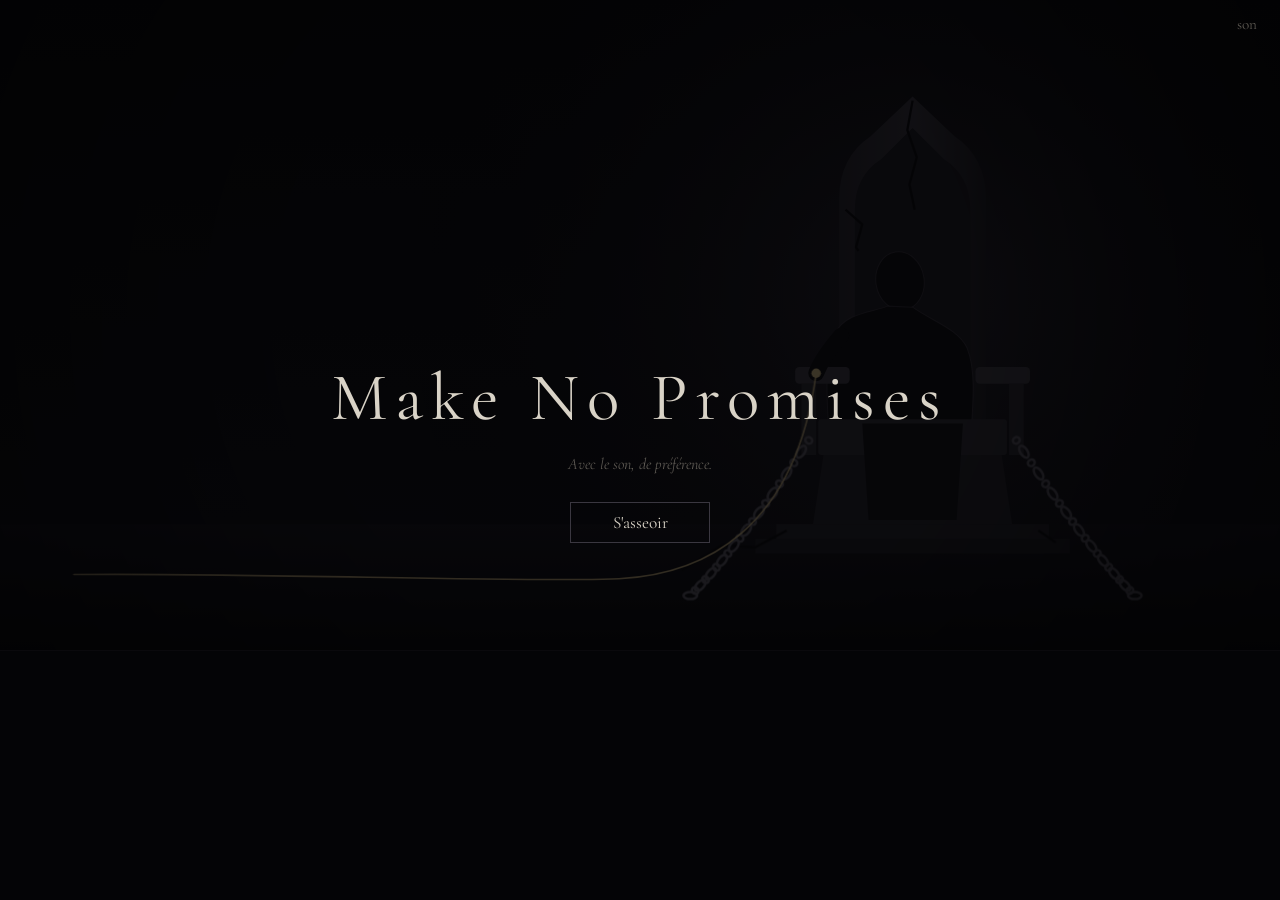
==== src/index.html @ 78f345e3 "v3 : ambiance sonore, fissures animées, fichier autonome - Son entièrement synthétisé (Web Audio) : " ====
<!doctype html>
<html lang="fr">
<head>
  <meta charset="utf-8">
  <meta name="viewport" content="width=device-width, initial-scale=1">
  <title>Make No Promises</title>
  <link rel="preconnect" href="https://fonts.googleapis.com">
  <link rel="preconnect" href="https://fonts.gstatic.com" crossorigin>
  <link href="https://fonts.googleapis.com/css2?family=Cormorant+Garamond:ital,wght@0,400;0,500;1,400&display=swap" rel="stylesheet">
  <link rel="stylesheet" href="style.css">
</head>
<body>
  <main id="game">
    <svg id="scene" viewBox="0 0 1000 620" preserveAspectRatio="xMidYMid meet" aria-hidden="false">
      <defs>
        <linearGradient id="g-sky" gradientUnits="userSpaceOnUse" x1="0" y1="0" x2="0" y2="620">
          <stop offset="0" stop-color="#050507"/>
          <stop offset="0.8" stop-color="#0d0d12"/>
        </linearGradient>
        <linearGradient id="g-floor" gradientUnits="userSpaceOnUse" x1="0" y1="500" x2="0" y2="620">
          <stop offset="0" stop-color="#131219"/>
          <stop offset="1" stop-color="#060608"/>
        </linearGradient>
        <linearGradient id="g-stone" x1="0" y1="0" x2="1" y2="0">
          <stop offset="0" stop-color="#26242c"/>
          <stop offset="0.5" stop-color="#34313a"/>
          <stop offset="1" stop-color="#1c1b21"/>
        </linearGradient>
        <radialGradient id="g-halo" gradientUnits="userSpaceOnUse" cx="760" cy="280" r="520">
          <stop offset="0" stop-color="#3a3444" stop-opacity="0.55"/>
          <stop offset="1" stop-color="#000" stop-opacity="0"/>
        </radialGradient>
        <radialGradient id="g-vignette" gradientUnits="userSpaceOnUse" cx="500" cy="300" r="720">
          <stop offset="0.45" stop-color="#000" stop-opacity="0"/>
          <stop offset="1" stop-color="#000" stop-opacity="1"/>
        </radialGradient>
        <radialGradient id="g-presence" cx="0.5" cy="0.5" r="0.5">
          <stop offset="0" stop-color="#f4ead2" stop-opacity="0.35"/>
          <stop offset="1" stop-color="#f4ead2" stop-opacity="0"/>
        </radialGradient>

        <!-- Silhouettes informes : bruit + déplacement + flou, atténués selon le poids. -->
        <filter id="f-visitor" x="-40%" y="-20%" width="180%" height="140%">
          <feTurbulence type="fractalNoise" baseFrequency="0.016" numOctaves="2" seed="4" result="noise">
            <animate attributeName="baseFrequency" dur="11s" values="0.016;0.022;0.016" repeatCount="indefinite"/>
          </feTurbulence>
          <feDisplacementMap id="f-visitor-disp" in="SourceGraphic" in2="noise" scale="40" xChannelSelector="R" yChannelSelector="G" result="warped"/>
          <feGaussianBlur id="f-visitor-blur" in="warped" stdDeviation="8"/>
        </filter>
        <filter id="f-soft" x="-20%" y="-20%" width="140%" height="140%">
          <feGaussianBlur stdDeviation="1.4"/>
        </filter>
        <filter id="f-ember" x="-20%" y="-20%" width="140%" height="140%">
          <feGaussianBlur stdDeviation="2.5"/>
        </filter>
        <filter id="f-glow" x="-50%" y="-50%" width="200%" height="200%">
          <feGaussianBlur stdDeviation="3" result="b"/>
          <feMerge><feMergeNode in="b"/><feMergeNode in="SourceGraphic"/></feMerge>
        </filter>
      </defs>

      <rect x="-1500" y="-200" width="4000" height="1020" fill="url(#g-sky)"/>
      <rect x="-1500" y="-200" width="4000" height="1020" fill="url(#g-halo)"/>

      <!-- Vérités potentielles : une branche par promesse. -->
      <g id="branches"></g>

      <!-- Sol et marches -->
      <rect x="-1500" y="500" width="4000" height="320" fill="url(#g-floor)"/>
      <rect x="610" y="514" width="300" height="14" fill="#1b1a20"/>
      <rect x="630" y="500" width="260" height="14" fill="#232128"/>

      <!-- Trône -->
      <g id="throne">
        <path d="M 690 470 L 690 190 Q 690 150 720 130 L 760 92 L 800 130 Q 830 150 830 190 L 830 470 Z" fill="url(#g-stone)"/>
        <path d="M 705 400 L 705 200 Q 705 168 730 152 L 760 122 L 790 152 Q 815 168 815 200 L 815 400 Z" fill="#1a1920"/>
        <g id="cracks-back" class="cracks"></g>
      </g>

      <!-- Le protagoniste, assis. Sa silhouette sert aussi de modèle à la silhouette récurrente. -->
      <g id="protagonist" transform="translate(748 268)">
        <g id="protagonist-shape"></g>
      </g>

      <g id="throne-front">
        <rect x="670" y="400" width="180" height="34" rx="3" fill="#2d2b33"/>
        <path d="M 675 434 L 845 434 L 855 500 L 665 500 Z" fill="#232128"/>
        <path id="robe" d="M 712 404 L 808 404 L 802 496 L 718 496 Z" fill="#101015"/>
        <rect x="648" y="350" width="52" height="16" rx="4" fill="#3a3740"/>
        <rect x="654" y="366" width="14" height="68" fill="#2a2830"/>
        <rect x="820" y="350" width="52" height="16" rx="4" fill="#3a3740"/>
        <rect x="852" y="366" width="14" height="68" fill="#2a2830"/>
        <g id="protagonist-arm"></g>
        <g id="cracks-front" class="cracks"></g>
        <g id="chains"></g>
        <g id="run-marks"></g>
        <g id="avoid-marks"></g>
      </g>
      <g id="dust"></g>

      <!-- Le fil de promesse non refermée, visible dès l'ouverture. -->
      <path id="thread" d="" fill="none" stroke="#c9b27f" stroke-width="1.6" stroke-linecap="round" opacity="0.85"/>
      <circle id="knot" cx="668" cy="356" r="4.5" fill="#c9b27f"/>

      <!-- La silhouette qui demande. -->
      <g id="visitor" tabindex="-1" aria-label="Silhouette" opacity="0">
        <g id="visitor-body" filter="url(#f-visitor)"></g>
        <g id="visitor-features"></g>
      </g>

      <circle id="presence" cx="760" cy="300" r="260" fill="url(#g-presence)" opacity="0" pointer-events="none"/>
      <rect id="vignette" x="-1500" y="-200" width="4000" height="1020" fill="url(#g-vignette)" opacity="0.6" pointer-events="none"/>
    </svg>

    <section id="panel" aria-live="polite">
      <div id="lines"></div>
      <div id="choices" role="group" aria-label="Réponses"></div>
      <button id="continue" type="button" aria-label="Continuer" hidden>…</button>
    </section>

    <div id="title-screen" class="overlay">
      <h1>Make No Promises</h1>
      <p class="hint">Avec le son, de préférence.</p>
      <div class="overlay-actions">
        <button id="btn-resume" type="button" hidden>Reprendre</button>
        <button id="btn-start" type="button">S'asseoir</button>
      </div>
      <p id="load-error" class="load-error" hidden>Le jeu n'a pas pu se charger. Si tu as ouvert <code>src/index.html</code>, les fichiers <code>content.js</code>, <code>audio.js</code>, <code>game.js</code> et <code>style.css</code> doivent être dans le même dossier. Le plus simple : ouvrir le fichier autonome <code>index.html</code> à la racine du projet.</p>
      <noscript><p class="load-error">Ce jeu a besoin de JavaScript.</p></noscript>
    </div>

    <div id="ending-screen" class="overlay" hidden>
      <h2 id="ending-title"></h2>
      <div id="ending-text"></div>
      <div class="overlay-actions">
        <button id="btn-again" type="button">Se rasseoir</button>
      </div>
    </div>

    <button id="btn-sound" type="button" aria-pressed="true">son</button>
    <pre id="debug" hidden></pre>
  </main>

  <script src="content.js"></script>
  <script src="audio.js"></script>
  <script src="game.js"></script>
  <script>
    // Si le jeu n'a pas démarré (fichier manquant, erreur), on le dit au lieu de laisser un bouton muet.
    if (!window.MNP) document.getElementById('load-error').hidden = false;
  </script>
</body>
</html>
---- src/style.css ----
:root {
  --bg: #050507;
  --ink: #d9d3c7;
  --ink-dim: #8c877e;
  --ink-faint: #5d5953;
  --self: #d6b878;
  --line: #3a3740;
  --panel: rgba(8, 8, 11, 0.92);
  --serif: 'Cormorant Garamond', Georgia, 'Times New Roman', serif;
}

* { box-sizing: border-box; }

html, body {
  margin: 0;
  height: 100%;
  background: var(--bg);
  color: var(--ink);
  font-family: var(--serif);
}

#game {
  position: relative;
  display: flex;
  flex-direction: column;
  height: 100vh;
  height: 100dvh;
  overflow: hidden;
}

#scene {
  transition: filter 3s ease;
  flex: 1 1 auto;
  min-height: 0;
  width: 100%;
  display: block;
}

/* --- Silhouette --- */
#visitor { outline: none; }
#visitor.listenable { cursor: default; }
#visitor.listenable #visitor-body { transition: opacity 0.8s; }
#visitor.listenable:hover #visitor-body,
#visitor.listenable:focus-visible #visitor-body { opacity: 0.82; }
#visitor.listenable:focus-visible { outline: none; }
#visitor.leaning #visitor-body { animation: lean 1.6s ease-in-out; }
@keyframes lean {
  50% { transform: translateY(-4px); }
}

.cracks path { fill: none; stroke-linejoin: bevel; }
.cracks .dark path {
  stroke: #0a0a0d;
  stroke-width: 2.2;
  transition: stroke-dashoffset 2.4s ease;
}
.cracks .ember { transition: opacity 3s ease; }
.cracks .ember path {
  stroke: #b0583a;
  stroke-width: 5;
  filter: url(#f-ember);
  transition: stroke-dashoffset 2.4s ease;
  animation: ember 4.5s ease-in-out infinite;
}
@keyframes ember {
  0%, 100% { opacity: 0.25; }
  50% { opacity: 0.9; }
}
.cracks .flash path { stroke-width: 1.8; opacity: 0; filter: url(#f-glow); }
.shaking { animation: throne-shake 0.6s ease-out; }
@keyframes throne-shake {
  15% { transform: translate(-1.6px, 0.6px); }
  35% { transform: translate(1.4px, -0.8px); }
  55% { transform: translate(-1px, 0.4px); }
  75% { transform: translate(0.6px, 0); }
}

#chains g { transition: opacity 2s ease; }
#chains ellipse { fill: none; stroke: #57545f; stroke-width: 2.4; }

#branches path { fill: none; transition: opacity 3s ease, stroke-dashoffset 3.5s ease; }
#branches circle { transition: opacity 3s ease; }
#avoid-marks > g { animation: fade-in 3s ease both; }
@keyframes fade-in { from { opacity: 0; } }

#thread { transition: opacity 3s ease; }
#knot { transition: opacity 3s ease, r 1.5s ease; }
#vignette { transition: opacity 3s ease; }
#presence { transition: opacity 2.5s ease; }

/* --- Panneau de dialogue --- */
#panel {
  flex: 0 0 auto;
  background: var(--panel);
  border-top: 1px solid #1c1b21;
  padding: 18px 16px 22px;
  min-height: 250px;
  max-height: 48vh;
  display: flex;
  flex-direction: column;
  gap: 14px;
}

#lines {
  max-width: 760px;
  width: 100%;
  margin: 0 auto;
  font-size: 1.28rem;
  line-height: 1.45;
  overflow-y: auto;
  min-height: 3.2em;
}
#lines p { margin: 0 0 0.45em; }
#lines .visitor { color: var(--ink); }
#lines .listen  { color: #bfb8ab; font-style: italic; }
#lines .self    { color: var(--self); }
#lines .outcome { color: var(--ink-dim); font-size: 1.08rem; }
#lines .aside   { color: var(--ink-faint); font-style: italic; font-size: 1.08rem; }

#choices {
  max-width: 760px;
  width: 100%;
  margin: 0 auto;
  display: grid;
  grid-template-columns: repeat(auto-fit, minmax(210px, 1fr));
  gap: 8px;
  transition: opacity 0.6s;
}
#choices.hidden { opacity: 0; pointer-events: none; }

button {
  font-family: var(--serif);
  font-size: 1.08rem;
  color: var(--ink);
  background: transparent;
  border: 1px solid var(--line);
  padding: 9px 12px;
  cursor: pointer;
  text-align: left;
  transition: border-color 0.3s, color 0.3s, opacity 0.6s, filter 0.6s;
}
button:hover:not(:disabled), button:focus-visible { border-color: #8d8578; color: #fff; outline: none; }
button:disabled { opacity: 0.35; cursor: default; }
button.dead { opacity: 0.18; filter: blur(0.6px); text-decoration: line-through; text-decoration-color: #5d5953; }
button.shake { animation: shake 0.45s; }
@keyframes shake {
  20% { transform: translateX(-4px); }
  40% { transform: translateX(4px); }
  60% { transform: translateX(-3px); }
  80% { transform: translateX(2px); }
}
.key { color: var(--ink-faint); font-size: 0.85em; margin-right: 0.5em; }

#continue {
  align-self: center;
  border: none;
  font-size: 1.6rem;
  color: var(--ink-dim);
  padding: 0 24px;
  line-height: 1;
  animation: breathe 2.4s ease-in-out infinite;
}
@keyframes breathe { 50% { opacity: 0.35; } }

/* --- Écrans titre / fin --- */
.overlay {
  position: absolute;
  inset: 0;
  display: flex;
  flex-direction: column;
  align-items: center;
  justify-content: center;
  gap: 28px;
  padding: 24px 16px;
  background: rgba(3, 3, 5, 0.95);
  text-align: center;
  transition: opacity 1.6s ease;
  overflow-y: auto;
}
.overlay[hidden] { display: none; }
#title-screen { background: rgba(3, 3, 5, 0.72); }
.overlay.fading { opacity: 0; pointer-events: none; }
.overlay h1 {
  font-weight: 400;
  font-size: clamp(2.2rem, 7vw, 4.2rem);
  letter-spacing: 0.12em;
  margin: 0;
}
.overlay h2 {
  font-weight: 400;
  font-size: clamp(1.8rem, 5vw, 2.8rem);
  letter-spacing: 0.1em;
  margin: 0;
}
.overlay-actions { display: flex; gap: 12px; }
.overlay-actions button { text-align: center; min-width: 140px; }
#ending-text { max-width: 620px; font-size: 1.25rem; line-height: 1.55; color: #c9c2b5; }
#ending-text p { margin: 0 0 0.9em; opacity: 0; animation: appear 2.4s ease forwards; }
@keyframes appear { to { opacity: 1; } }

#btn-sound {
  position: absolute;
  top: 10px;
  right: 12px;
  z-index: 20;
  font-size: 0.95rem;
  padding: 4px 10px;
  color: var(--ink-faint);
  border-color: transparent;
}
#btn-sound[aria-pressed="false"] { text-decoration: line-through; }
.hint { margin: -12px 0 0; color: var(--ink-faint); font-style: italic; }
.load-error {
  max-width: 520px;
  margin: 0;
  color: #d9a38a;
  font-size: 1.05rem;
  line-height: 1.5;
}
.load-error code { font-size: 0.9em; color: #efd8c6; }

#debug {
  position: absolute;
  top: 8px;
  left: 8px;
  margin: 0;
  padding: 8px 10px;
  font: 12px/1.4 ui-monospace, monospace;
  color: #9f9;
  background: rgba(0, 0, 0, 0.7);
  pointer-events: none;
  z-index: 10;
}

@media (max-width: 600px) {
  #lines { font-size: 1.12rem; }
  #panel { min-height: 280px; max-height: 58vh; }
  #choices { grid-template-columns: 1fr; gap: 6px; }
  button { padding: 8px 10px; font-size: 1rem; }
}

@media (prefers-reduced-motion: reduce) {
  *, *::before, *::after {
    animation-duration: 0.01ms !important;
    animation-delay: 0s !important;
    transition-duration: 0.01ms !important;
    transition-delay: 0s !important;
  }
}
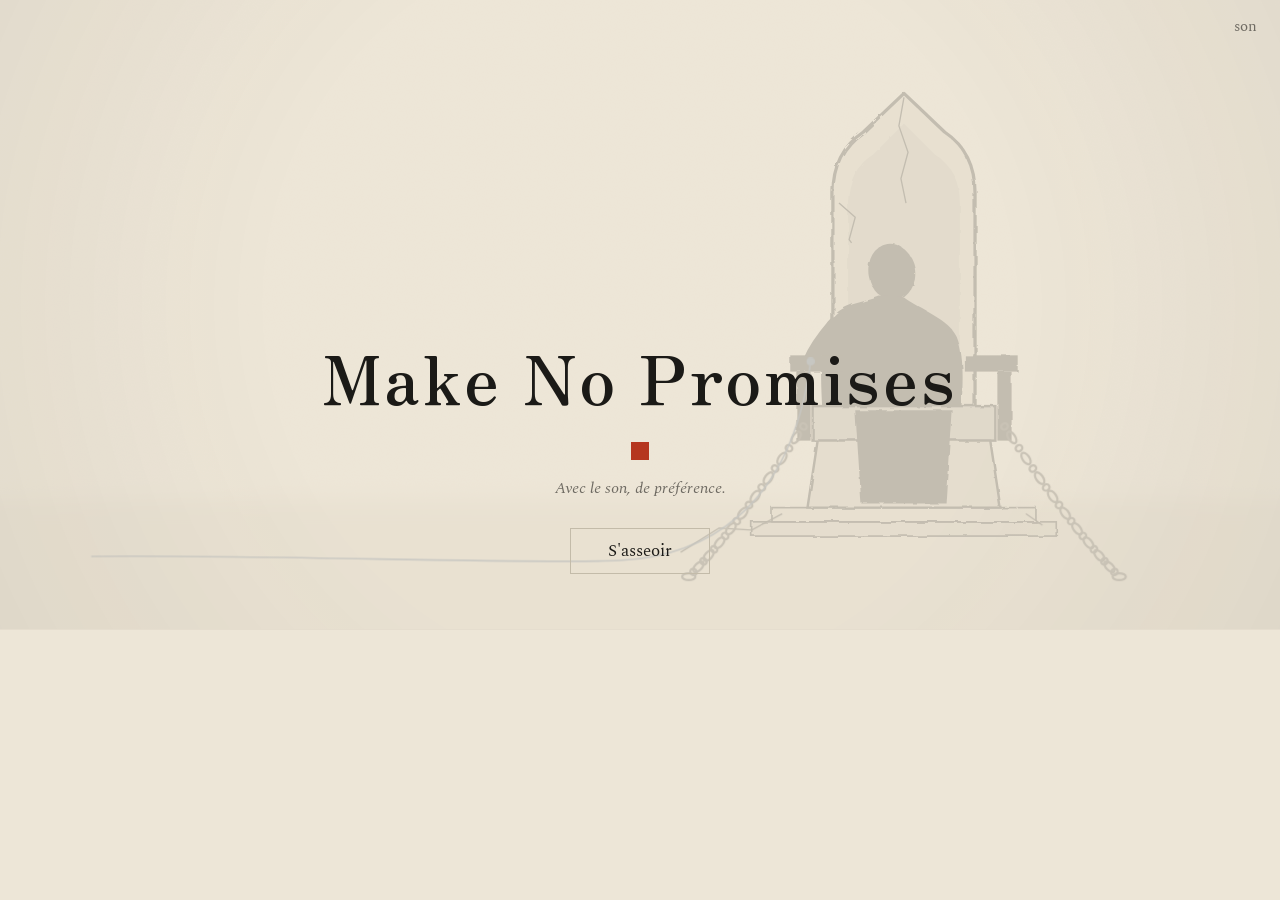
==== commit 00706179: "Direction visuelle « Lavis » : encre, papier, sceaux vermillon - Scène sur papier : trône peint au p" ====
--- a/src/index.html
+++ b/src/index.html
@@ -6,90 +6,93 @@
   <title>Make No Promises</title>
   <link rel="preconnect" href="https://fonts.googleapis.com">
   <link rel="preconnect" href="https://fonts.gstatic.com" crossorigin>
-  <link href="https://fonts.googleapis.com/css2?family=Cormorant+Garamond:ital,wght@0,400;0,500;1,400&display=swap" rel="stylesheet">
+  <link href="https://fonts.googleapis.com/css2?family=Spectral:ital,wght@0,400;0,500;1,400&family=Zen+Old+Mincho:wght@400;700&display=swap" rel="stylesheet">
   <link rel="stylesheet" href="style.css">
 </head>
 <body>
   <main id="game">
-    <svg id="scene" viewBox="0 0 1000 620" preserveAspectRatio="xMidYMid meet" aria-hidden="false">
+    <svg id="scene" viewBox="0 0 1000 620" preserveAspectRatio="xMidYMid meet">
       <defs>
-        <linearGradient id="g-sky" gradientUnits="userSpaceOnUse" x1="0" y1="0" x2="0" y2="620">
-          <stop offset="0" stop-color="#050507"/>
-          <stop offset="0.8" stop-color="#0d0d12"/>
-        </linearGradient>
-        <linearGradient id="g-floor" gradientUnits="userSpaceOnUse" x1="0" y1="500" x2="0" y2="620">
-          <stop offset="0" stop-color="#131219"/>
-          <stop offset="1" stop-color="#060608"/>
-        </linearGradient>
-        <linearGradient id="g-stone" x1="0" y1="0" x2="1" y2="0">
-          <stop offset="0" stop-color="#26242c"/>
-          <stop offset="0.5" stop-color="#34313a"/>
-          <stop offset="1" stop-color="#1c1b21"/>
-        </linearGradient>
-        <radialGradient id="g-halo" gradientUnits="userSpaceOnUse" cx="760" cy="280" r="520">
-          <stop offset="0" stop-color="#3a3444" stop-opacity="0.55"/>
-          <stop offset="1" stop-color="#000" stop-opacity="0"/>
-        </radialGradient>
+        <!-- Grain du papier -->
+        <filter id="f-grain" x="0" y="0" width="100%" height="100%">
+          <feTurbulence type="fractalNoise" baseFrequency="0.9" numOctaves="2" seed="8" result="g"/>
+          <feColorMatrix in="g" type="matrix" values="0 0 0 0 0.35  0 0 0 0 0.32  0 0 0 0 0.27  0 0 0 0.1 0"/>
+        </filter>
+        <!-- Trait de pinceau un peu irrégulier -->
+        <filter id="f-brush" x="-10%" y="-10%" width="120%" height="120%">
+          <feTurbulence type="fractalNoise" baseFrequency="0.06" numOctaves="3" seed="3" result="n"/>
+          <feDisplacementMap in="SourceGraphic" in2="n" scale="4"/>
+        </filter>
+        <!-- Lavis enlevé : bords rongés -->
+        <filter id="f-lift" x="-30%" y="-60%" width="160%" height="220%">
+          <feTurbulence type="fractalNoise" baseFrequency="0.09" numOctaves="3" seed="6" result="n"/>
+          <feDisplacementMap in="SourceGraphic" in2="n" scale="7"/>
+          <feGaussianBlur stdDeviation="0.8"/>
+        </filter>
+        <filter id="f-wash" x="-10%" y="-40%" width="120%" height="180%">
+          <feGaussianBlur stdDeviation="10"/>
+        </filter>
+        <!-- Silhouettes : encre diluée qui bave dans le papier, séchée par les promesses. -->
+        <filter id="f-visitor" x="-50%" y="-30%" width="200%" height="160%">
+          <feTurbulence type="fractalNoise" baseFrequency="0.022" numOctaves="3" seed="11" result="noise">
+            <animate attributeName="baseFrequency" dur="13s" values="0.022;0.027;0.022" repeatCount="indefinite"/>
+          </feTurbulence>
+          <feDisplacementMap id="f-visitor-disp" in="SourceGraphic" in2="noise" scale="34" xChannelSelector="R" yChannelSelector="G" result="warped"/>
+          <feGaussianBlur id="f-visitor-blur" in="warped" stdDeviation="6"/>
+        </filter>
+        <filter id="f-bleed" x="-20%" y="-20%" width="140%" height="140%">
+          <feGaussianBlur stdDeviation="2.4"/>
+        </filter>
+        <filter id="f-wet" x="-30%" y="-30%" width="160%" height="160%">
+          <feGaussianBlur stdDeviation="1.2"/>
+        </filter>
         <radialGradient id="g-vignette" gradientUnits="userSpaceOnUse" cx="500" cy="300" r="720">
-          <stop offset="0.45" stop-color="#000" stop-opacity="0"/>
-          <stop offset="1" stop-color="#000" stop-opacity="1"/>
+          <stop offset="0.5" stop-color="#2a2620" stop-opacity="0"/>
+          <stop offset="1" stop-color="#2a2620" stop-opacity="0.9"/>
         </radialGradient>
         <radialGradient id="g-presence" cx="0.5" cy="0.5" r="0.5">
-          <stop offset="0" stop-color="#f4ead2" stop-opacity="0.35"/>
-          <stop offset="1" stop-color="#f4ead2" stop-opacity="0"/>
+          <stop offset="0" stop-color="#fffdf6" stop-opacity="0.85"/>
+          <stop offset="1" stop-color="#fffdf6" stop-opacity="0"/>
         </radialGradient>
-
-        <!-- Silhouettes informes : bruit + déplacement + flou, atténués selon le poids. -->
-        <filter id="f-visitor" x="-40%" y="-20%" width="180%" height="140%">
-          <feTurbulence type="fractalNoise" baseFrequency="0.016" numOctaves="2" seed="4" result="noise">
-            <animate attributeName="baseFrequency" dur="11s" values="0.016;0.022;0.016" repeatCount="indefinite"/>
-          </feTurbulence>
-          <feDisplacementMap id="f-visitor-disp" in="SourceGraphic" in2="noise" scale="40" xChannelSelector="R" yChannelSelector="G" result="warped"/>
-          <feGaussianBlur id="f-visitor-blur" in="warped" stdDeviation="8"/>
-        </filter>
-        <filter id="f-soft" x="-20%" y="-20%" width="140%" height="140%">
-          <feGaussianBlur stdDeviation="1.4"/>
-        </filter>
-        <filter id="f-ember" x="-20%" y="-20%" width="140%" height="140%">
-          <feGaussianBlur stdDeviation="2.5"/>
-        </filter>
-        <filter id="f-glow" x="-50%" y="-50%" width="200%" height="200%">
-          <feGaussianBlur stdDeviation="3" result="b"/>
-          <feMerge><feMergeNode in="b"/><feMergeNode in="SourceGraphic"/></feMerge>
-        </filter>
       </defs>
 
-      <rect x="-1500" y="-200" width="4000" height="1020" fill="url(#g-sky)"/>
-      <rect x="-1500" y="-200" width="4000" height="1020" fill="url(#g-halo)"/>
+      <rect x="-1500" y="-200" width="4000" height="1020" fill="#eee7d8"/>
+      <rect x="-1500" y="-200" width="4000" height="1020" filter="url(#f-grain)" pointer-events="none"/>
 
-      <!-- Vérités potentielles : une branche par promesse. -->
+      <!-- Vérités potentielles : un sceau par promesse. -->
       <g id="branches"></g>
 
-      <!-- Sol et marches -->
-      <rect x="-1500" y="500" width="4000" height="320" fill="url(#g-floor)"/>
-      <rect x="610" y="514" width="300" height="14" fill="#1b1a20"/>
-      <rect x="630" y="500" width="260" height="14" fill="#232128"/>
+      <!-- Sol : un lavis, et la marche du trône -->
+      <rect x="-1500" y="492" width="4000" height="340" fill="#d6cdbb" filter="url(#f-wash)"/>
+      <g filter="url(#f-brush)">
+        <rect x="610" y="514" width="300" height="14" fill="#c3bba9" stroke="#1b1a17" stroke-width="1.6"/>
+        <rect x="630" y="500" width="260" height="14" fill="#cfc7b6" stroke="#1b1a17" stroke-width="1.6"/>
+      </g>
 
       <!-- Trône -->
       <g id="throne">
-        <path d="M 690 470 L 690 190 Q 690 150 720 130 L 760 92 L 800 130 Q 830 150 830 190 L 830 470 Z" fill="url(#g-stone)"/>
-        <path d="M 705 400 L 705 200 Q 705 168 730 152 L 760 122 L 790 152 Q 815 168 815 200 L 815 400 Z" fill="#1a1920"/>
+        <g filter="url(#f-brush)">
+          <path d="M 690 470 L 690 190 Q 690 150 720 130 L 760 92 L 800 130 Q 830 150 830 190 L 830 470 Z" fill="#cfc7b6" stroke="#1b1a17" stroke-width="3.2" stroke-linejoin="round"/>
+          <path d="M 705 400 L 705 200 Q 705 168 730 152 L 760 122 L 790 152 Q 815 168 815 200 L 815 400 Z" fill="#b7af9e"/>
+        </g>
         <g id="cracks-back" class="cracks"></g>
       </g>
 
       <!-- Le protagoniste, assis. Sa silhouette sert aussi de modèle à la silhouette récurrente. -->
       <g id="protagonist" transform="translate(748 268)">
-        <g id="protagonist-shape"></g>
+        <g id="protagonist-shape" filter="url(#f-brush)"></g>
       </g>
 
       <g id="throne-front">
-        <rect x="670" y="400" width="180" height="34" rx="3" fill="#2d2b33"/>
-        <path d="M 675 434 L 845 434 L 855 500 L 665 500 Z" fill="#232128"/>
-        <path id="robe" d="M 712 404 L 808 404 L 802 496 L 718 496 Z" fill="#101015"/>
-        <rect x="648" y="350" width="52" height="16" rx="4" fill="#3a3740"/>
-        <rect x="654" y="366" width="14" height="68" fill="#2a2830"/>
-        <rect x="820" y="350" width="52" height="16" rx="4" fill="#3a3740"/>
-        <rect x="852" y="366" width="14" height="68" fill="#2a2830"/>
+        <g filter="url(#f-brush)">
+          <rect x="670" y="400" width="180" height="34" fill="#a9a397" stroke="#1b1a17" stroke-width="2.4"/>
+          <path d="M 675 434 L 845 434 L 855 500 L 665 500 Z" fill="#c3bba9" stroke="#1b1a17" stroke-width="2.4"/>
+          <path id="robe" d="M 712 404 L 808 404 L 802 496 L 718 496 Z" fill="#1b1a17"/>
+          <rect x="648" y="350" width="52" height="16" fill="#1b1a17"/>
+          <rect x="654" y="366" width="14" height="68" fill="#1b1a17"/>
+          <rect x="820" y="350" width="52" height="16" fill="#1b1a17"/>
+          <rect x="852" y="366" width="14" height="68" fill="#1b1a17"/>
+        </g>
         <g id="protagonist-arm"></g>
         <g id="cracks-front" class="cracks"></g>
         <g id="chains"></g>
@@ -99,8 +102,8 @@
       <g id="dust"></g>
 
       <!-- Le fil de promesse non refermée, visible dès l'ouverture. -->
-      <path id="thread" d="" fill="none" stroke="#c9b27f" stroke-width="1.6" stroke-linecap="round" opacity="0.85"/>
-      <circle id="knot" cx="668" cy="356" r="4.5" fill="#c9b27f"/>
+      <path id="thread" d="" fill="none" stroke="#2f4a6d" stroke-width="1.6" stroke-linecap="round" opacity="0.9"/>
+      <circle id="knot" cx="668" cy="356" r="4" fill="#2f4a6d"/>
 
       <!-- La silhouette qui demande. -->
       <g id="visitor" tabindex="-1" aria-label="Silhouette" opacity="0">
@@ -109,7 +112,7 @@
       </g>
 
       <circle id="presence" cx="760" cy="300" r="260" fill="url(#g-presence)" opacity="0" pointer-events="none"/>
-      <rect id="vignette" x="-1500" y="-200" width="4000" height="1020" fill="url(#g-vignette)" opacity="0.6" pointer-events="none"/>
+      <rect id="vignette" x="-1500" y="-200" width="4000" height="1020" fill="url(#g-vignette)" opacity="0.3" pointer-events="none"/>
     </svg>
 
     <section id="panel" aria-live="polite">
--- a/src/style.css
+++ b/src/style.css
@@ -1,12 +1,19 @@
+/* Direction « Lavis » : encre sur papier, sceaux vermillon. Un seul monde, clair, dans les deux thèmes. */
 :root {
-  --bg: #050507;
-  --ink: #d9d3c7;
-  --ink-dim: #8c877e;
-  --ink-faint: #5d5953;
-  --self: #d6b878;
-  --line: #3a3740;
-  --panel: rgba(8, 8, 11, 0.92);
-  --serif: 'Cormorant Garamond', Georgia, 'Times New Roman', serif;
+  color-scheme: light;
+  --paper: #eee7d8;
+  --paper-lift: #f8f4ec;
+  --ink: #1b1a17;
+  --ink-soft: #3f3c36;
+  --ink-dim: #5e5a52;
+  --ink-faint: #6e6a62;
+  --wash: #a9a397;
+  --line: #c3bba9;
+  --vermilion: #b5361f;
+  --vermilion-deep: #8e2a18;
+  --indigo: #2f4a6d;
+  --serif: 'Spectral', Georgia, 'Times New Roman', serif;
+  --display: 'Zen Old Mincho', 'Hiragino Mincho ProN', 'Yu Mincho', Georgia, serif;
 }
 
 * { box-sizing: border-box; }
@@ -14,7 +21,7 @@
 html, body {
   margin: 0;
   height: 100%;
-  background: var(--bg);
+  background: var(--paper);
   color: var(--ink);
   font-family: var(--serif);
 }
@@ -23,8 +30,7 @@
   position: relative;
   display: flex;
   flex-direction: column;
-  height: 100vh;
-  height: 100dvh;
+  height: 100%;
   overflow: hidden;
 }
 
@@ -50,23 +56,25 @@
 
 .cracks path { fill: none; stroke-linejoin: bevel; }
 .cracks .dark path {
-  stroke: #0a0a0d;
-  stroke-width: 2.2;
+  stroke: var(--ink);
+  stroke-width: 1.3;
   transition: stroke-dashoffset 2.4s ease;
 }
+/* Sous un poids lourd, le vermillon des sceaux suinte dans les fissures. */
 .cracks .ember { transition: opacity 3s ease; }
 .cracks .ember path {
-  stroke: #b0583a;
+  stroke: var(--vermilion);
   stroke-width: 5;
-  filter: url(#f-ember);
+  filter: url(#f-bleed);
   transition: stroke-dashoffset 2.4s ease;
-  animation: ember 4.5s ease-in-out infinite;
+  animation: ember 5s ease-in-out infinite;
 }
 @keyframes ember {
-  0%, 100% { opacity: 0.25; }
-  50% { opacity: 0.9; }
-}
-.cracks .flash path { stroke-width: 1.8; opacity: 0; filter: url(#f-glow); }
+  0%, 100% { opacity: 0.18; }
+  50% { opacity: 0.6; }
+}
+/* Encre fraîche quand la fissure avance, papier qui se relève quand elle recule. */
+.cracks .flash path { stroke-width: 3.2; opacity: 0; filter: url(#f-wet); }
 .shaking { animation: throne-shake 0.6s ease-out; }
 @keyframes throne-shake {
   15% { transform: translate(-1.6px, 0.6px); }
@@ -76,10 +84,10 @@
 }
 
 #chains g { transition: opacity 2s ease; }
-#chains ellipse { fill: none; stroke: #57545f; stroke-width: 2.4; }
-
-#branches path { fill: none; transition: opacity 3s ease, stroke-dashoffset 3.5s ease; }
-#branches circle { transition: opacity 3s ease; }
+#chains ellipse { fill: none; stroke: #3a3833; stroke-width: 2.2; }
+
+#branches .seal { transform-box: fill-box; transform-origin: center; }
+#branches .tie { fill: none; stroke: var(--ink); stroke-width: 0.8; opacity: 0.13; }
 #avoid-marks > g { animation: fade-in 3s ease both; }
 @keyframes fade-in { from { opacity: 0; } }
 
@@ -91,8 +99,8 @@
 /* --- Panneau de dialogue --- */
 #panel {
   flex: 0 0 auto;
-  background: var(--panel);
-  border-top: 1px solid #1c1b21;
+  background: var(--paper);
+  border-top: 1px solid var(--line);
   padding: 18px 16px 22px;
   min-height: 250px;
   max-height: 48vh;
@@ -112,8 +120,8 @@
 }
 #lines p { margin: 0 0 0.45em; }
 #lines .visitor { color: var(--ink); }
-#lines .listen  { color: #bfb8ab; font-style: italic; }
-#lines .self    { color: var(--self); }
+#lines .listen  { color: var(--ink-soft); font-style: italic; }
+#lines .self    { color: var(--vermilion-deep); }
 #lines .outcome { color: var(--ink-dim); font-size: 1.08rem; }
 #lines .aside   { color: var(--ink-faint); font-style: italic; font-size: 1.08rem; }
 
@@ -123,7 +131,8 @@
   margin: 0 auto;
   display: grid;
   grid-template-columns: repeat(auto-fit, minmax(210px, 1fr));
-  gap: 8px;
+  column-gap: 24px;
+  row-gap: 4px;
   transition: opacity 0.6s;
 }
 #choices.hidden { opacity: 0; pointer-events: none; }
@@ -139,9 +148,17 @@
   text-align: left;
   transition: border-color 0.3s, color 0.3s, opacity 0.6s, filter 0.6s;
 }
-button:hover:not(:disabled), button:focus-visible { border-color: #8d8578; color: #fff; outline: none; }
-button:disabled { opacity: 0.35; cursor: default; }
-button.dead { opacity: 0.18; filter: blur(0.6px); text-decoration: line-through; text-decoration-color: #5d5953; }
+button:hover:not(:disabled) { border-color: var(--ink); }
+button:focus-visible { border-color: var(--ink); outline: 1px solid var(--ink); outline-offset: 2px; }
+button:disabled { opacity: 0.4; cursor: default; }
+button.dead { opacity: 0.22; filter: blur(0.5px); text-decoration: line-through; text-decoration-color: var(--ink-faint); }
+#choices button {
+  display: flex;
+  align-items: center;
+  gap: 12px;
+  border-width: 0 0 1px;
+  padding: 10px 2px;
+}
 button.shake { animation: shake 0.45s; }
 @keyframes shake {
   20% { transform: translateX(-4px); }
@@ -149,7 +166,20 @@
   60% { transform: translateX(-3px); }
   80% { transform: translateX(2px); }
 }
-.key { color: var(--ink-faint); font-size: 0.85em; margin-right: 0.5em; }
+.key {
+  flex: none;
+  display: inline-flex;
+  align-items: center;
+  justify-content: center;
+  width: 22px;
+  height: 22px;
+  background: var(--vermilion);
+  color: var(--paper);
+  font-family: var(--display);
+  font-size: 13px;
+  line-height: 1;
+}
+button.dead .key { background: var(--wash); }
 
 #continue {
   align-self: center;
@@ -172,29 +202,40 @@
   justify-content: center;
   gap: 28px;
   padding: 24px 16px;
-  background: rgba(3, 3, 5, 0.95);
+  background: rgba(238, 231, 216, 0.96);
   text-align: center;
   transition: opacity 1.6s ease;
   overflow-y: auto;
 }
 .overlay[hidden] { display: none; }
-#title-screen { background: rgba(3, 3, 5, 0.72); }
+#title-screen { background: rgba(238, 231, 216, 0.8); }
 .overlay.fading { opacity: 0; pointer-events: none; }
 .overlay h1 {
-  font-weight: 400;
+  font-family: var(--display);
+  font-weight: 700;
   font-size: clamp(2.2rem, 7vw, 4.2rem);
-  letter-spacing: 0.12em;
+  letter-spacing: 0.04em;
+  text-wrap: balance;
   margin: 0;
 }
 .overlay h2 {
-  font-weight: 400;
+  font-family: var(--display);
+  font-weight: 700;
   font-size: clamp(1.8rem, 5vw, 2.8rem);
-  letter-spacing: 0.1em;
-  margin: 0;
+  letter-spacing: 0.04em;
+  margin: 0;
+}
+.overlay h1::after, .overlay h2::after {
+  content: '';
+  display: block;
+  width: 18px;
+  height: 18px;
+  margin: 18px auto 0;
+  background: var(--vermilion);
 }
 .overlay-actions { display: flex; gap: 12px; }
 .overlay-actions button { text-align: center; min-width: 140px; }
-#ending-text { max-width: 620px; font-size: 1.25rem; line-height: 1.55; color: #c9c2b5; }
+#ending-text { max-width: 620px; font-size: 1.22rem; line-height: 1.6; color: var(--ink-soft); }
 #ending-text p { margin: 0 0 0.9em; opacity: 0; animation: appear 2.4s ease forwards; }
 @keyframes appear { to { opacity: 1; } }
 
@@ -213,11 +254,11 @@
 .load-error {
   max-width: 520px;
   margin: 0;
-  color: #d9a38a;
+  color: var(--vermilion-deep);
   font-size: 1.05rem;
   line-height: 1.5;
 }
-.load-error code { font-size: 0.9em; color: #efd8c6; }
+.load-error code { font-size: 0.9em; color: var(--ink); }
 
 #debug {
   position: absolute;
@@ -234,6 +275,7 @@
 
 @media (max-width: 600px) {
   #lines { font-size: 1.12rem; }
+  #choices { row-gap: 0; }
   #panel { min-height: 280px; max-height: 58vh; }
   #choices { grid-template-columns: 1fr; gap: 6px; }
   button { padding: 8px 10px; font-size: 1rem; }
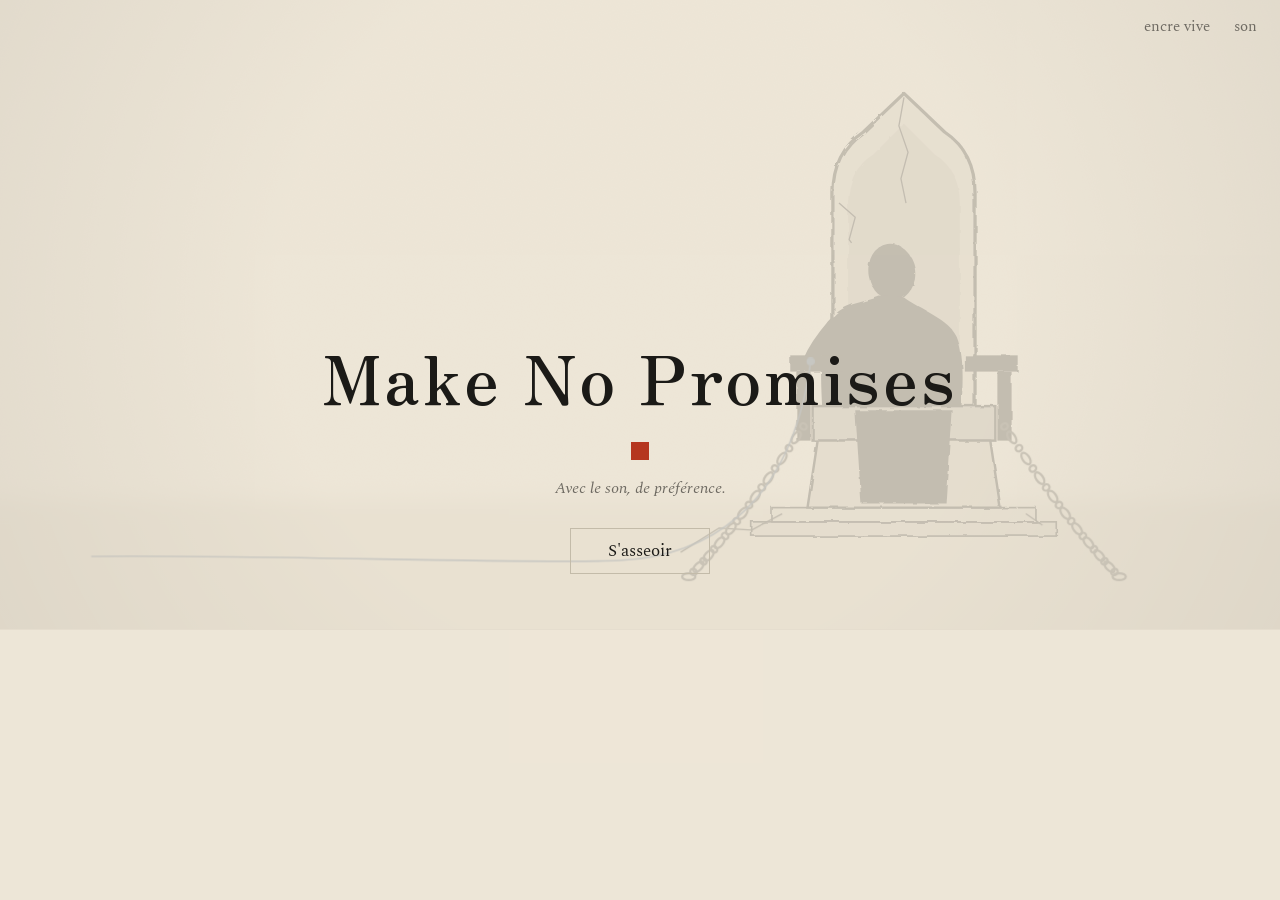
==== commit fcc663e6: "Encre vive : silhouettes simulées avec PixiJS - src/ink.js : chaque silhouette est une goutte posée " ====
--- a/src/index.html
+++ b/src/index.html
@@ -128,7 +128,7 @@
         <button id="btn-resume" type="button" hidden>Reprendre</button>
         <button id="btn-start" type="button">S'asseoir</button>
       </div>
-      <p id="load-error" class="load-error" hidden>Le jeu n'a pas pu se charger. Si tu as ouvert <code>src/index.html</code>, les fichiers <code>content.js</code>, <code>audio.js</code>, <code>game.js</code> et <code>style.css</code> doivent être dans le même dossier. Le plus simple : ouvrir le fichier autonome <code>index.html</code> à la racine du projet.</p>
+      <p id="load-error" class="load-error" hidden>Le jeu n'a pas pu se charger. Si tu as ouvert <code>src/index.html</code>, les fichiers <code>content.js</code>, <code>audio.js</code>, <code>ink.js</code>, <code>game.js</code>, <code>style.css</code> et le dossier <code>vendor/</code> doivent rester ensemble. Le plus simple : ouvrir le fichier autonome <code>index.html</code> à la racine du projet.</p>
       <noscript><p class="load-error">Ce jeu a besoin de JavaScript.</p></noscript>
     </div>
 
@@ -140,12 +140,17 @@
       </div>
     </div>
 
-    <button id="btn-sound" type="button" aria-pressed="true">son</button>
+    <div id="corner">
+      <button id="btn-ink" type="button" aria-pressed="true" hidden>encre vive</button>
+      <button id="btn-sound" type="button" aria-pressed="true">son</button>
+    </div>
     <pre id="debug" hidden></pre>
   </main>
 
   <script src="content.js"></script>
   <script src="audio.js"></script>
+  <script src="vendor/pixi.min.js"></script>
+  <script src="ink.js"></script>
   <script src="game.js"></script>
   <script>
     // Si le jeu n'a pas démarré (fichier manquant, erreur), on le dit au lieu de laisser un bouton muet.
--- a/src/style.css
+++ b/src/style.css
@@ -239,11 +239,21 @@
 #ending-text p { margin: 0 0 0.9em; opacity: 0; animation: appear 2.4s ease forwards; }
 @keyframes appear { to { opacity: 1; } }
 
-#btn-sound {
+/* Calque d'encre vive : par-dessus la scène, transparent aux clics. */
+#ink { position: absolute; pointer-events: none; transition: filter 3s ease; }
+#ink[hidden] { display: none; }
+.ink-live #visitor-body,
+.ink-live #visitor-features { opacity: 0 !important; }
+
+#corner {
   position: absolute;
   top: 10px;
   right: 12px;
   z-index: 20;
+  display: flex;
+  gap: 2px;
+}
+#corner button {
   font-size: 0.95rem;
   padding: 4px 10px;
   color: var(--ink-faint);
